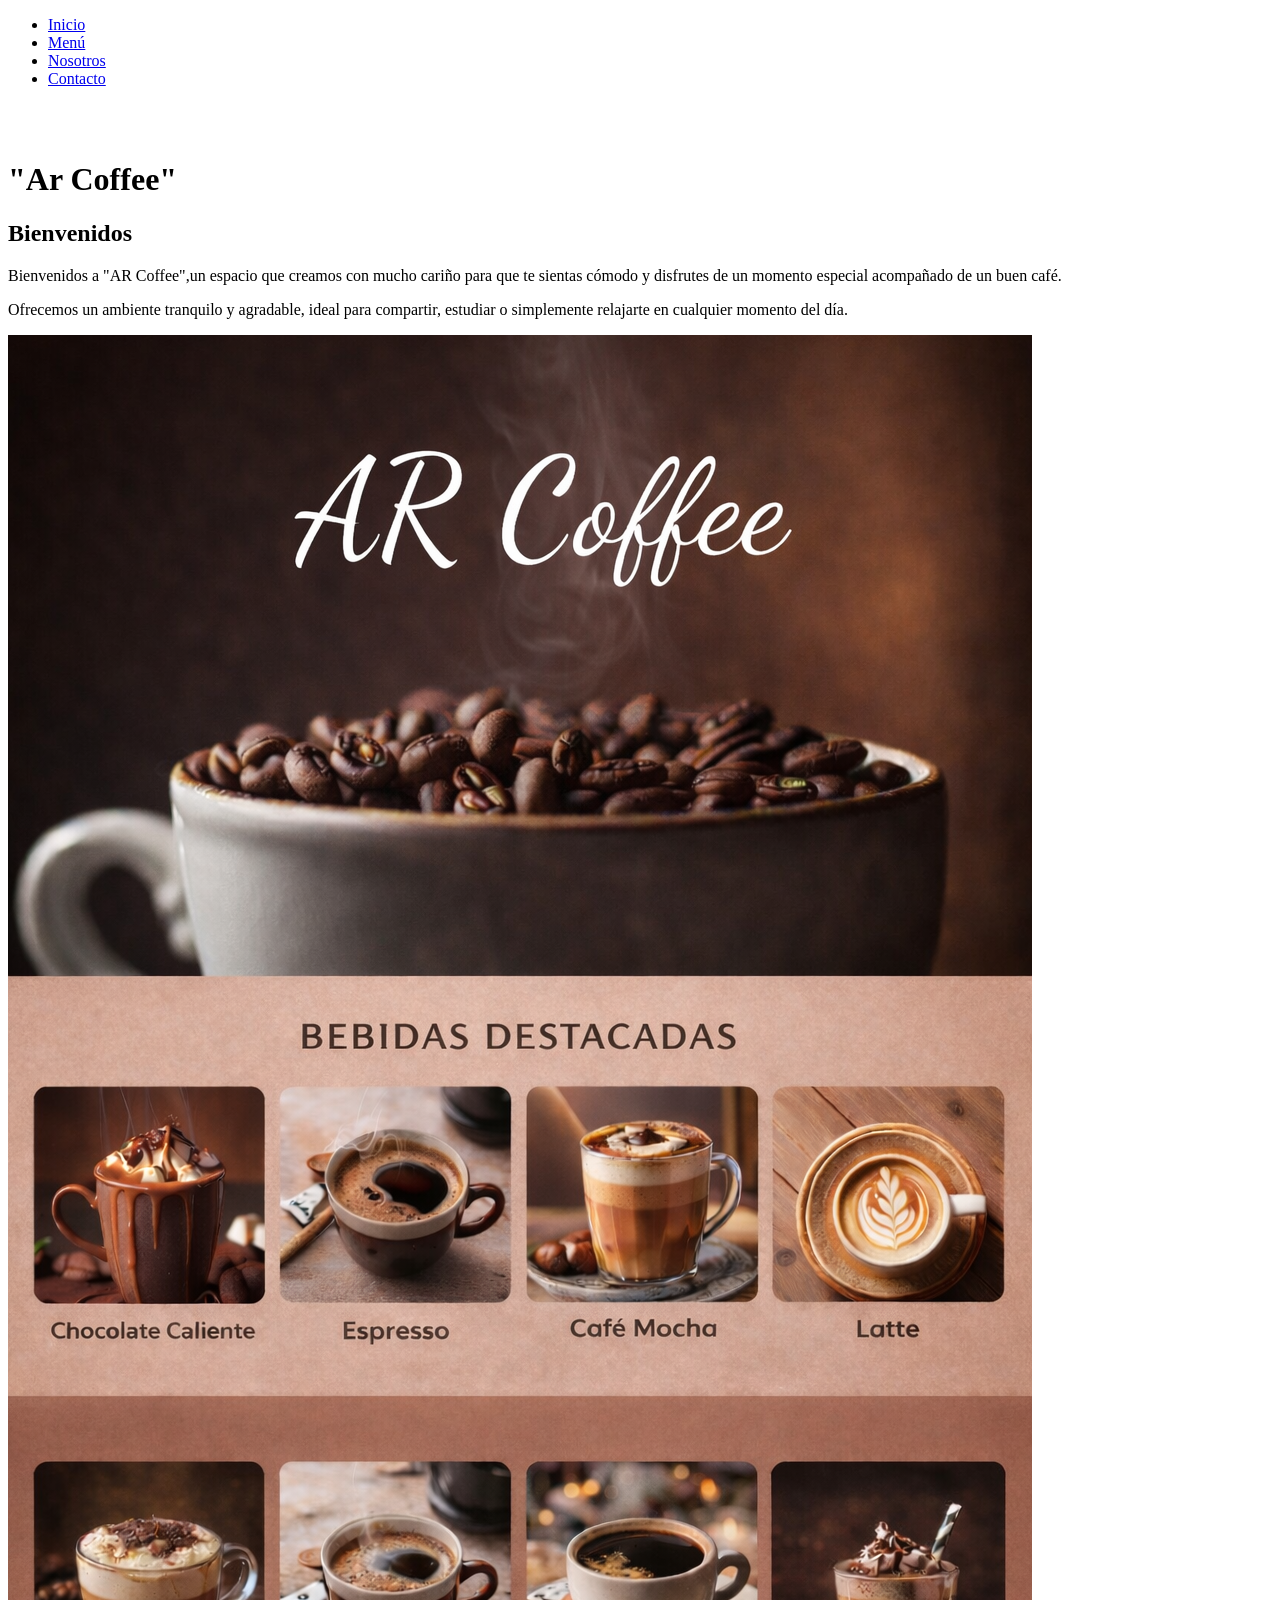
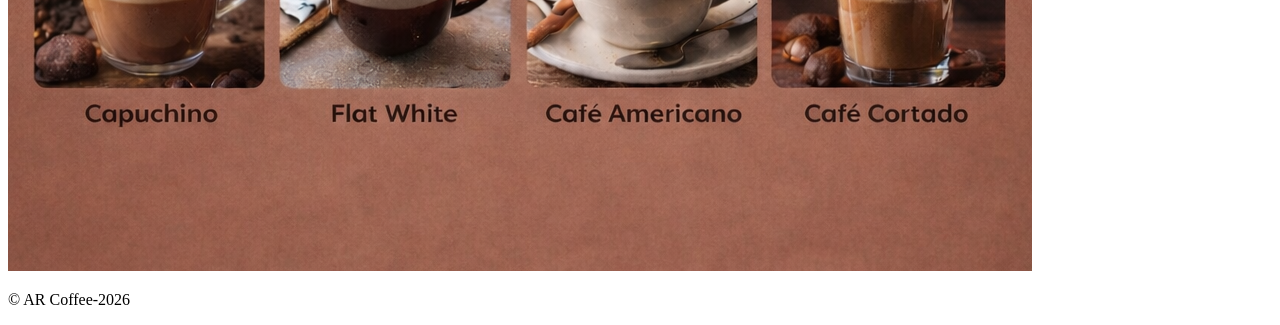
==== index.html @ 12a3f05d "FEAT:Terminé la estructura del index.html" ====
<!DOCTYPE html>
<html lang="en">
<head>
    <meta charset="UTF-8">
    <meta name="viewport" content="width=device-width, initial-scale=1.0">
    <title>"AR Coffee"</title>
    <link rel="stylesheet" href="assets/css/inicio.css">
</head>
<body>
   <header>
    <nav>
        <ul class="menu-nav">
          <li><a href="index.html">Inicio</a></li>
          <li><a href="menu.html">Menú</a></li>
          <li><a href="nosotros.html">Nosotros</a></li>
          <li><a href="contacto.html">Contacto</a></li>
            </li>
        </ul>
    </nav>
    <br>
    <br>
               <h1>"Ar Coffee"</h1>
   </header>
     <main>
        <section>
            <h2>Bienvenidos</h2>
            <p>
               Bienvenidos a "AR Coffee",un espacio que creamos con mucho cariño para 
               que te sientas cómodo y disfrutes de un momento especial acompañado de un buen café.
            </p>
            <p>
                Ofrecemos un ambiente tranquilo y agradable, ideal para compartir, estudiar o simplemente relajarte en cualquier momento del día.
            </p>
            <img src="img/Imagen.inicio1..png" alt="Café" class="Imagen principal">
        </section>
   </main>
   <footer>
    <p>© AR Coffee-2026</p>
   </footer>
</body>
</html>
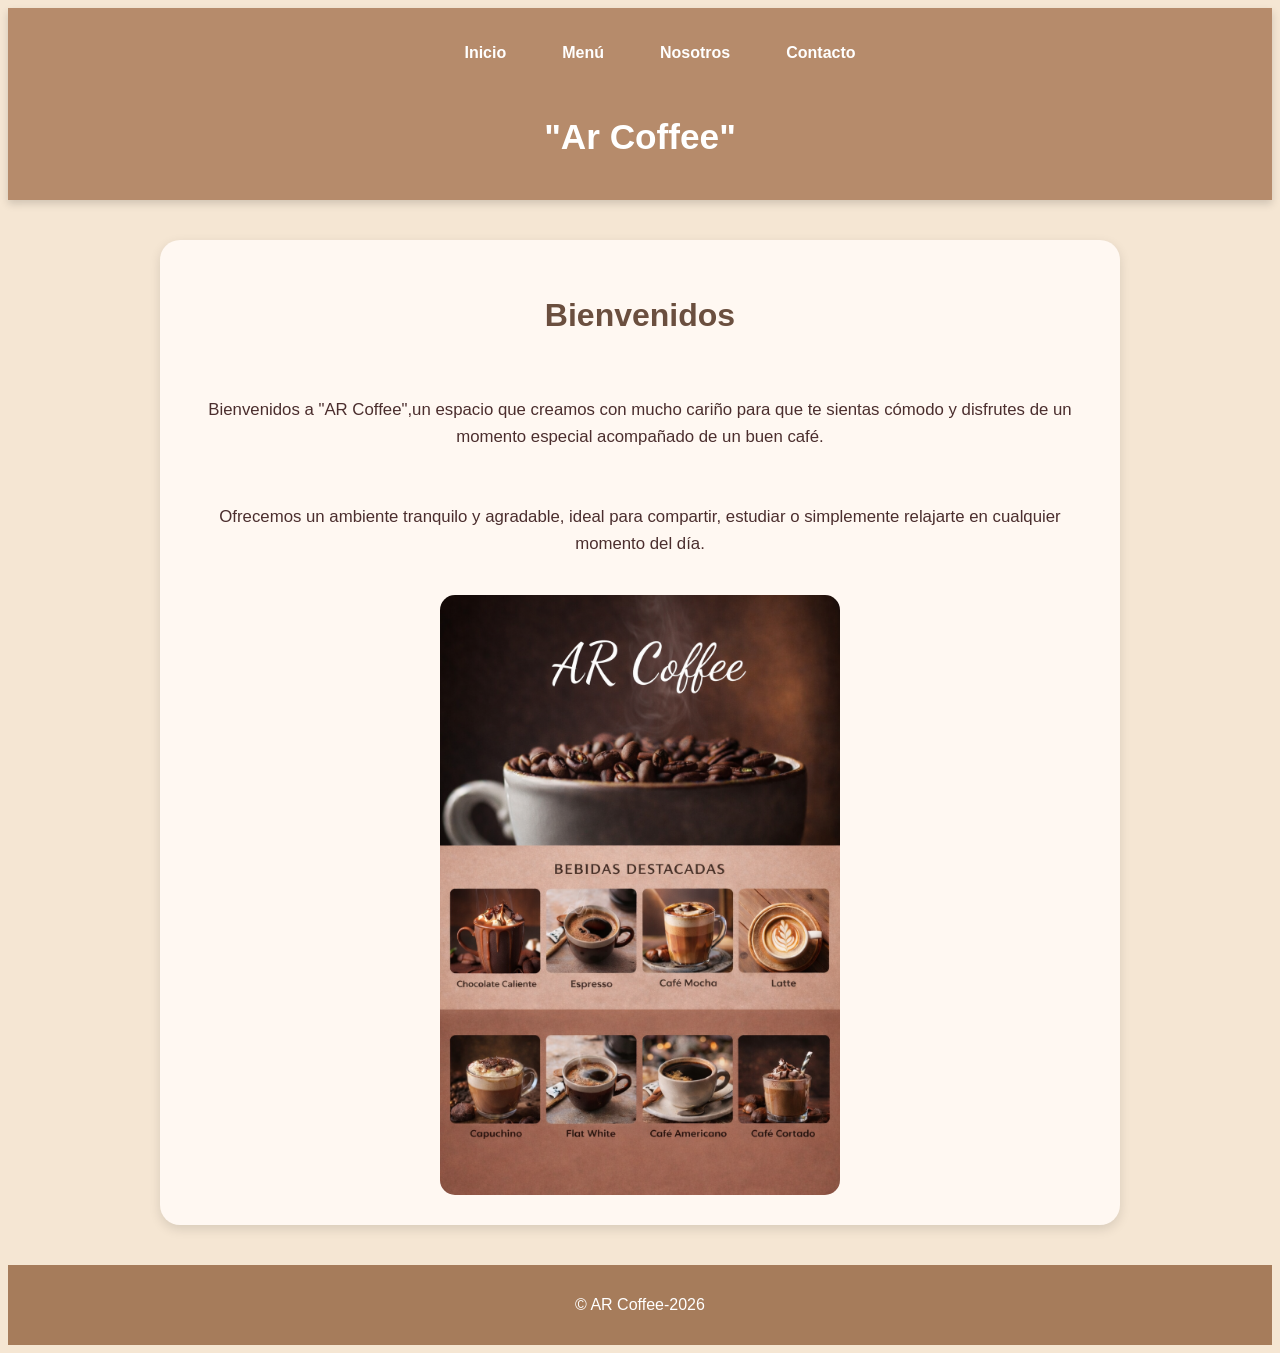
==== commit b3848b9f: "Desarrollo del diseño de inicio.css" ====
--- a/index.html
+++ b/index.html
@@ -14,11 +14,8 @@
           <li><a href="menu.html">Menú</a></li>
           <li><a href="nosotros.html">Nosotros</a></li>
           <li><a href="contacto.html">Contacto</a></li>
-            </li>
         </ul>
     </nav>
-    <br>
-    <br>
                <h1>"Ar Coffee"</h1>
    </header>
      <main>
@@ -28,10 +25,11 @@
                Bienvenidos a "AR Coffee",un espacio que creamos con mucho cariño para 
                que te sientas cómodo y disfrutes de un momento especial acompañado de un buen café.
             </p>
+
             <p>
                 Ofrecemos un ambiente tranquilo y agradable, ideal para compartir, estudiar o simplemente relajarte en cualquier momento del día.
             </p>
-            <img src="img/Imagen.inicio1..png" alt="Café" class="Imagen principal">
+                <img src="img/Imagen.inicio1..png" alt="Café" class="ImagenPrincipal">
         </section>
    </main>
    <footer>
--- a/assets/css/inicio.css
+++ b/assets/css/inicio.css
@@ -0,0 +1,123 @@
+
+
+/* Estilos geral del cuerpo de la página web:
+    colores base, tipografía
+ y estructura principal de la página */
+
+body {
+    font-family: Arial, sans-serif;
+    background-color: #f5e6d3;
+     color: #4b2e2e;
+
+    /* Utilizamos flex para organizar header, main y footer en columna */
+    display: flex;
+    flex-direction: column;
+    min-height: 100vh;
+}
+
+/* header contiene el menú de la navegacion y el título principal */
+header {
+    background-color: #b68b6b;
+    padding: 20px;
+
+    /* centramos contenido verticalmente*/
+    display: flex;
+    flex-direction: column;
+    align-items: center;
+    gap: 15px;
+
+    /* sombra para darle profundidad */
+    box-shadow: 0 4px 8px rgba(0,0,0,0.15);
+}
+
+/* Estilo del título principal */
+header h1 {
+    color: white;
+    font-size: 2.2rem;
+}
+
+/* Organizamos el menú de navegación*/
+.menu-nav {
+    list-style: none; /* sacamos los puntitos */
+    display: flex;
+    gap: 20px;
+    flex-wrap: wrap;
+    justify-content: center;
+}
+
+/*Diseño de los enlaces */
+.menu-nav li a {
+    text-decoration: none;
+    color: white;
+    font-weight: bold;
+    padding: 10px 18px;
+    border-radius: 20px;
+    transition: 0.3s; 
+}
+
+/* Efecto al pasar el mouse */
+.menu-nav li a:hover {
+    background-color: #e6ccb2; /* cambia color */
+    color: #4b2e2e;
+    transform: scale(1.05); 
+}
+
+/* Main el contenido*/
+main {
+    flex: 1; /* ocupa todo el espacio disponible */
+    display: flex;
+    justify-content: center;
+    align-items: center;
+    padding: 40px 20px;
+}
+
+/*Sección principal:contenido de la Bienvenida */
+section {
+    background-color: #fff8f2;;
+    width: 90%;
+    max-width: 900px;
+    padding: 30px;
+    border-radius: 20px;
+
+    /* Usamos flexblox para ordenar contenido en columna*/
+    display: flex;
+    flex-direction: column;
+    align-items: center;
+    text-align: center;
+    gap: 20px;
+
+    box-shadow: 0 4px 12px rgba(0,0,0,0.12);
+}
+
+/* Título de la Bienvenida */
+section h2 {
+    font-size: 2rem;
+    color: #6b4f3f;
+}
+
+/* Texto de los párrafos */
+section p {
+    font-size: 1.05rem;
+    line-height: 1.6;
+}
+
+/* Imagen principal del sitio: ajustamos tamaño y agregamos efectos */
+.ImagenPrincipal {
+    width: 100%;
+    max-width: 400px;
+    border-radius: 15px;
+    transition: 0.3s;
+}
+
+/* Agregamos efectos hover en la imagen, para cuando pasa el mouse */
+.ImagenPrincipal:hover {
+    transform: scale(1.03);
+}
+
+/*Footer (pie de página)*/
+footer {
+    background-color:#a67c5b;;
+    color: white;
+    text-align: center;
+    padding: 15px;
+}
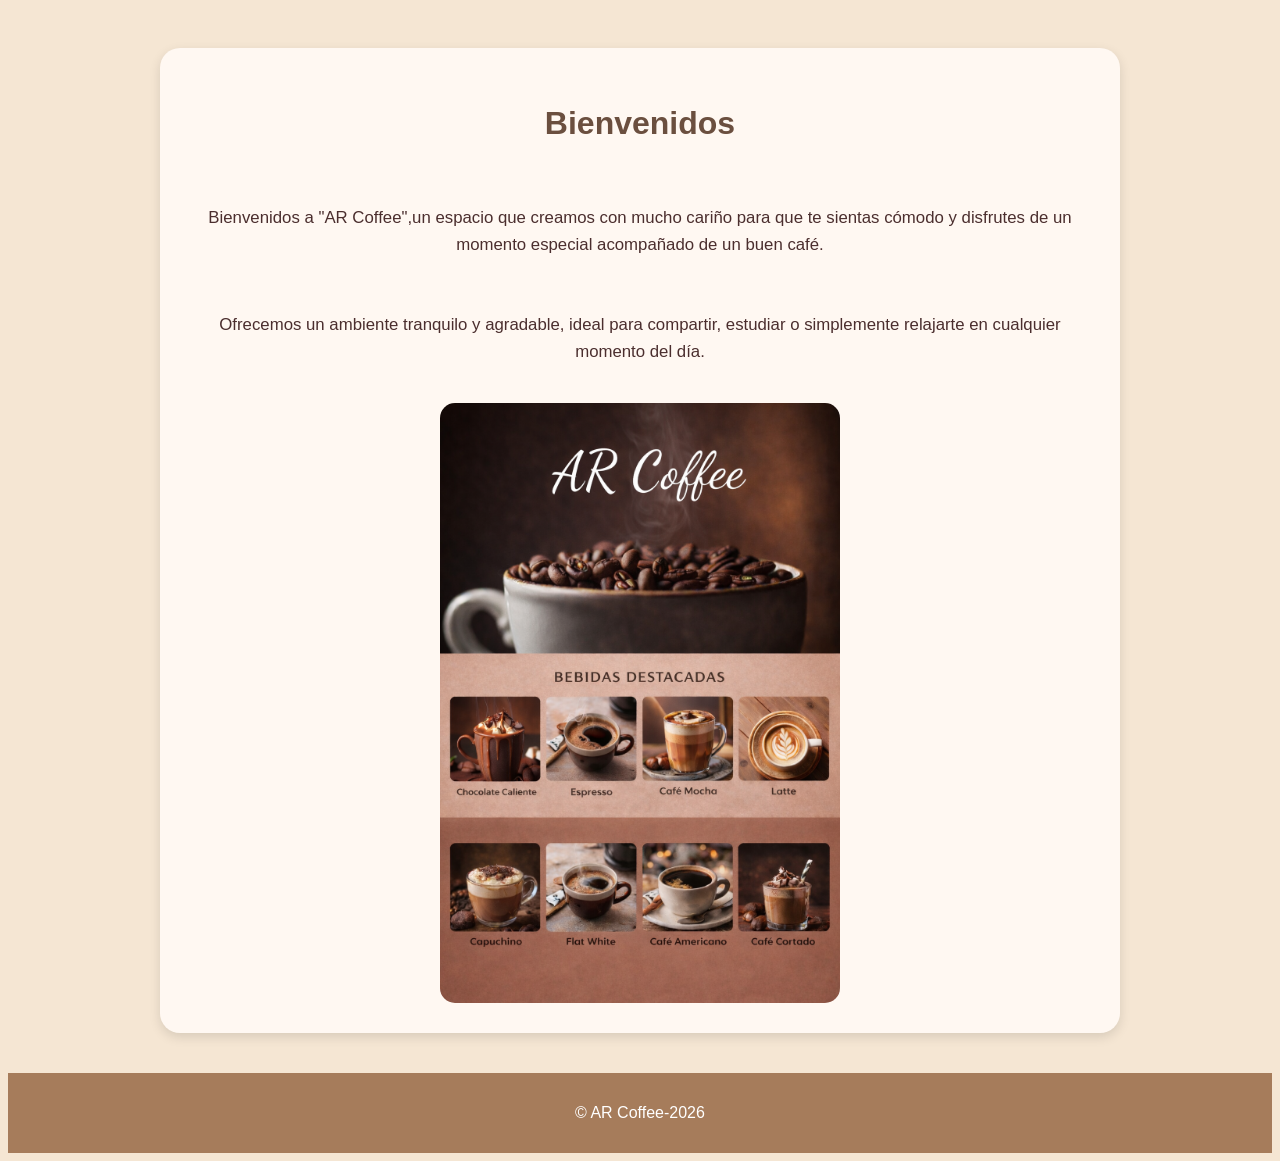
==== commit 3a06c466: "agregue cambio" ====
--- a/index.html
+++ b/index.html
@@ -7,19 +7,8 @@
     <link rel="stylesheet" href="assets/css/inicio.css">
 </head>
 <body>
-   <header>
-    <nav>
-        <ul class="menu-nav">
-          <li><a href="index.html">Inicio</a></li>
-          <li><a href="menu.html">Menú</a></li>
-          <li><a href="nosotros.html">Nosotros</a></li>
-          <li><a href="contacto.html">Contacto</a></li>
-        </ul>
-    </nav>
-               <h1>"Ar Coffee"</h1>
-   </header>
      <main>
-        <section>
+        <section> 
             <h2>Bienvenidos</h2>
             <p>
                Bienvenidos a "AR Coffee",un espacio que creamos con mucho cariño para 
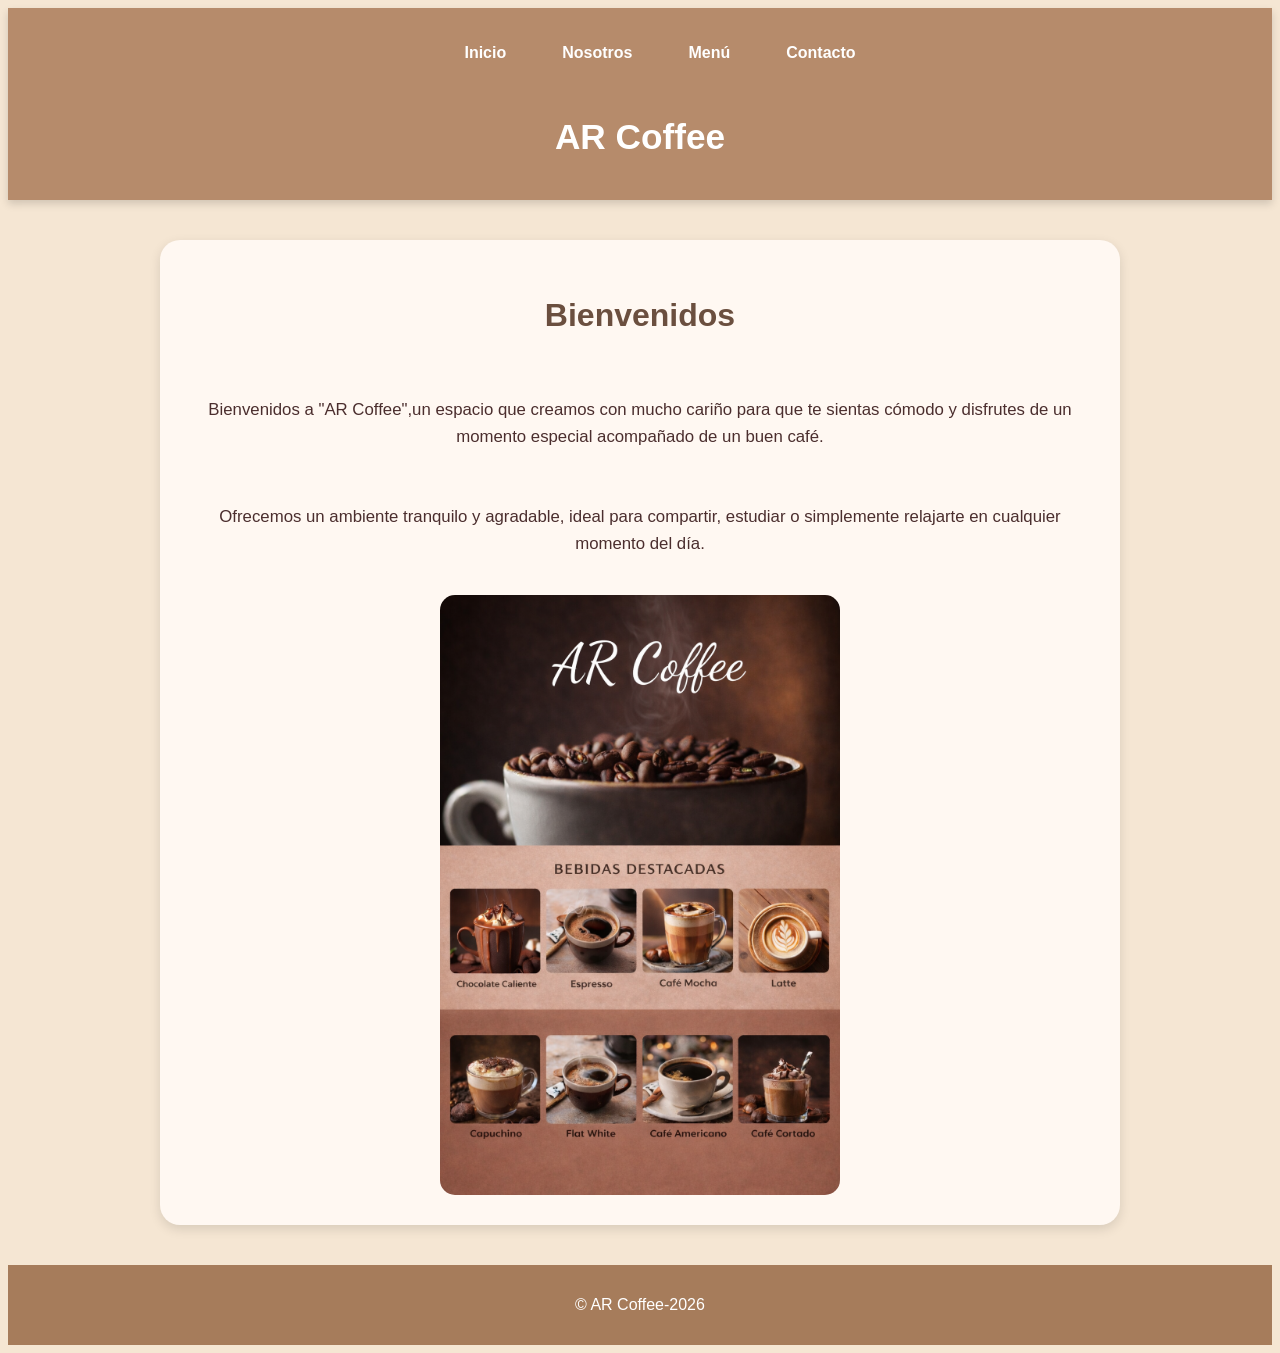
==== commit 2135acbb: "agregue cambio" ====
--- a/index.html
+++ b/index.html
@@ -7,6 +7,17 @@
     <link rel="stylesheet" href="assets/css/inicio.css">
 </head>
 <body>
+    <header>
+  <nav>
+    <ul class="menu-nav">
+      <li><a href="index.html">Inicio</a></li>
+      <li><a href="nosotros.html">Nosotros</a></li>
+      <li><a href="menu.html">Menú</a></li>
+      <li><a href="contacto.html">Contacto</a></li>
+    </ul>
+  </nav>
+             <h1>AR Coffee</h1>
+</header>
      <main>
         <section> 
             <h2>Bienvenidos</h2>
